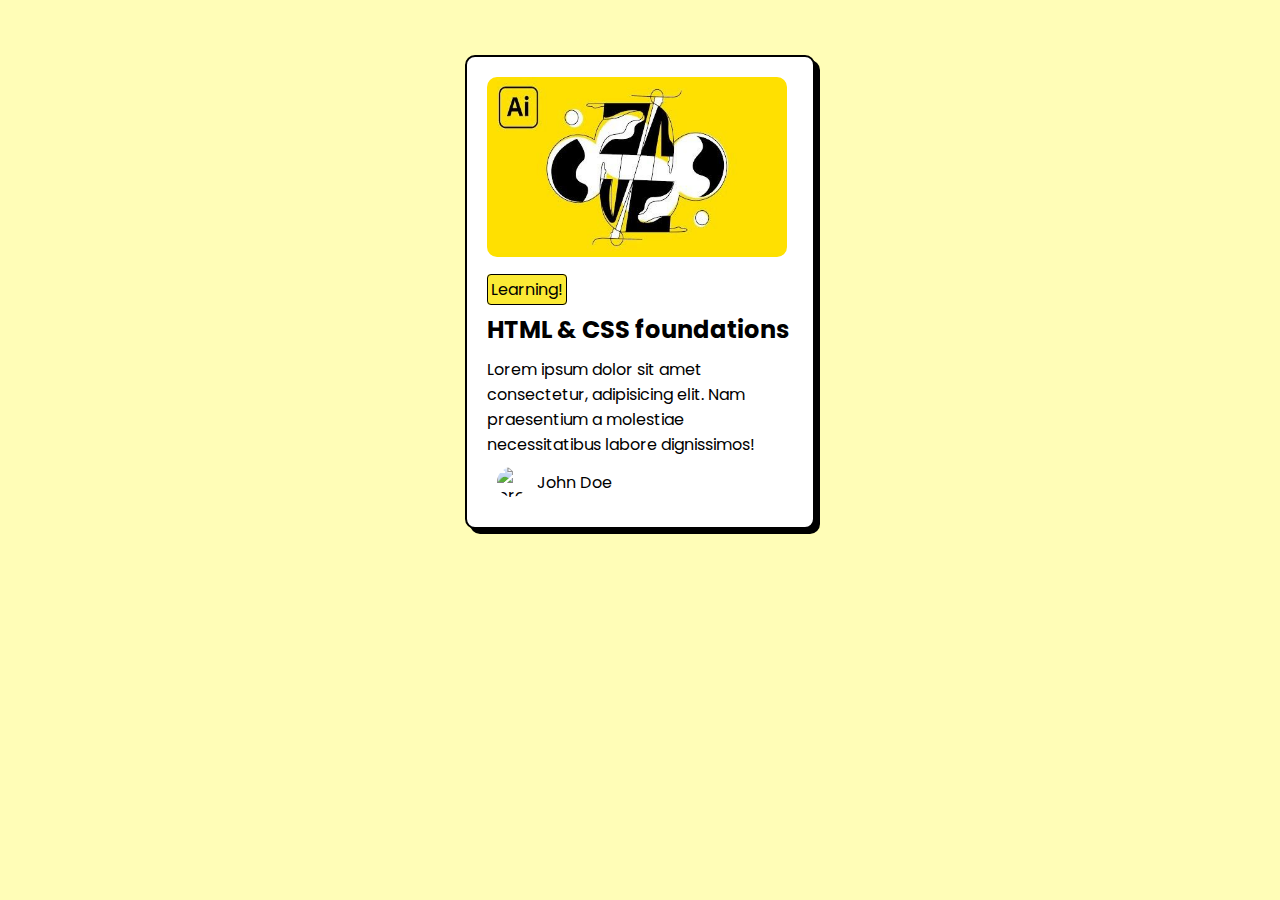
==== blog-preview/index.html @ d4d62aaf "blog preview" ====
<!DOCTYPE html>
<html lang="en">
<head>
    <meta charset="UTF-8">
    <meta name="viewport" content="width=device-width, initial-scale=1.0">
    <title>Document</title>
    <link rel="stylesheet" href="styles.css">
</head>
<body>
    <div class="out-box">
        <div class="img-div">
            <img src="vector.jpg" alt="code vector">
        </div>
        <p class="highlight">Learning!</p>
        <h2>HTML & CSS foundations</h2>
        <p>Lorem ipsum dolor sit amet consectetur, adipisicing elit. Nam praesentium a molestiae necessitatibus labore dignissimos!</p>
        <div class="name">
            <img src="https://imgs.search.brave.com/gnmzfC6gmsMp7HuBLOEn2VGgZd7HB_UQ46gCI9AEmUE/rs:fit:860:0:0:0/g:ce/aHR0cHM6Ly91cGxv/YWQud2lraW1lZGlh/Lm9yZy93aWtpcGVk/aWEvY29tbW9ucy8y/LzIzL1NldGhfTWFj/RmFybGFuZV9TREND/XzIwMTdfKDM2NTI0/NTE2MTA2KS5qcGc" alt="profile pic">
            <p>John Doe</p>
        </div>
    </div>
</body>
</html>
---- blog-preview/styles.css ----
@import url('https://fonts.googleapis.com/css2?family=Poppins:wght@400;700&display=swap');

*{
    margin: 0;
    padding: 0;
}

body{
    font-family: 'Poppins', sans-serif;
    background-color: rgba(255, 252, 168, 0.829);
    display: flex;
    align-items: center;
    justify-content: center;
}

.out-box{
    box-sizing: border-box;
    border: 2px solid;
    border-radius: 10px;
    padding: 20px;
    background-color: rgb(255, 255, 255);
    width: 350px;
    margin: 55px;
    box-shadow: 5px 5px 0px black;
}

h2{
    padding: 10px 0;
}

.highlight{
    background-color: rgb(251, 234, 53);
    box-sizing: border-box;
    display: inline;
    padding: 3px;
    border: .5px solid;
    border-radius: 4px;
    text-decoration: none;
}

.img-div > img{
    width: 300px;
    height: 180px;
    border-radius: 10px;
    display: flex;
}

.img-div{
    box-sizing: border-box;
    width: 300px;
    height: 200px;
    border-radius: 10px;
}

.name{
    display: flex;
    flex-direction: row;
    align-items: center;
}

.name img{
    border-radius: 50%;
    height: 30px;
    width: 30px;
    object-fit: cover;
    padding: 10px;
}
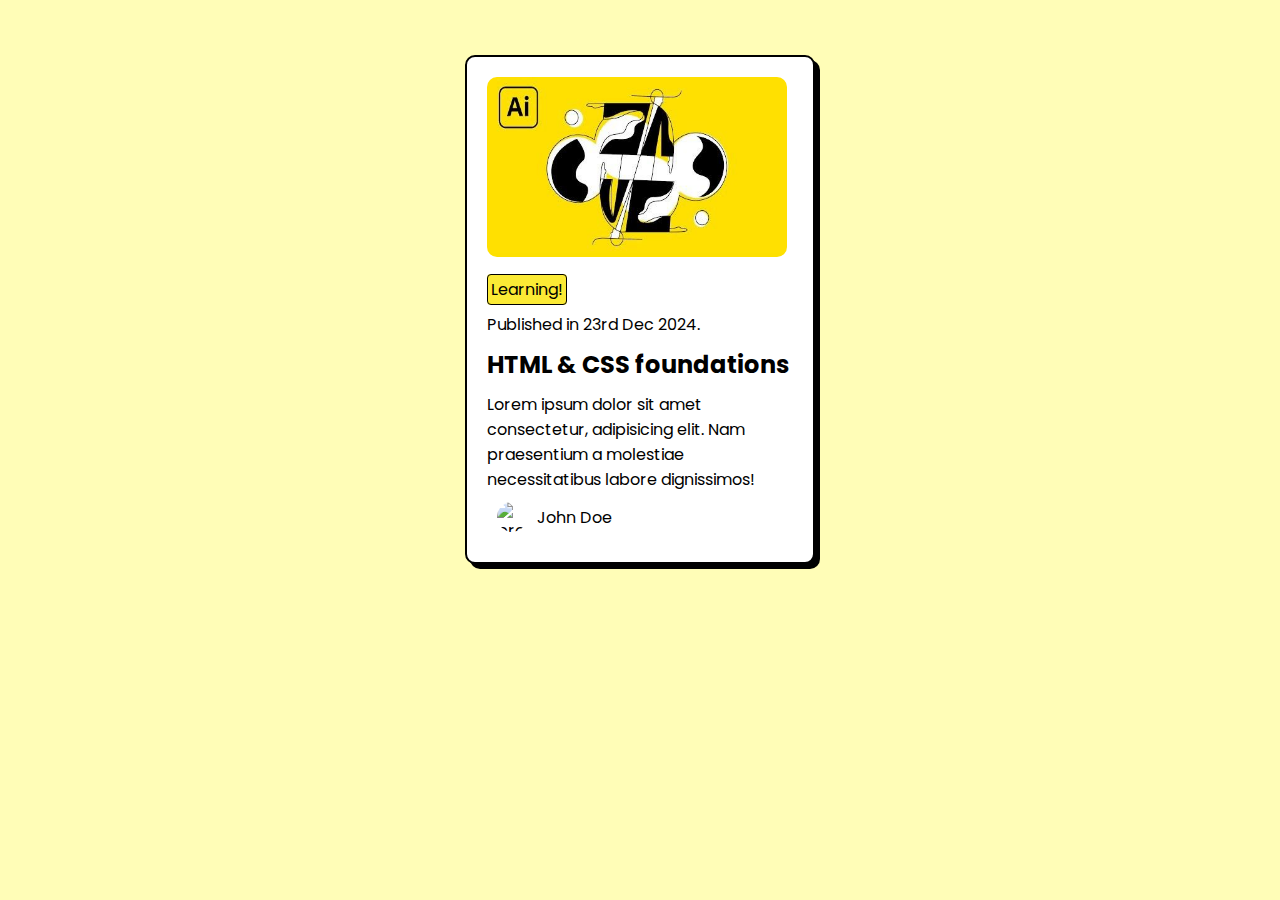
==== commit 4b7f8e5f: "blog preview" ====
--- a/blog-preview/index.html
+++ b/blog-preview/index.html
@@ -12,6 +12,7 @@
             <img src="vector.jpg" alt="code vector">
         </div>
         <p class="highlight">Learning!</p>
+        <p class="pub">Published in 23rd Dec 2024.</p>
         <h2>HTML & CSS foundations</h2>
         <p>Lorem ipsum dolor sit amet consectetur, adipisicing elit. Nam praesentium a molestiae necessitatibus labore dignissimos!</p>
         <div class="name">
--- a/blog-preview/styles.css
+++ b/blog-preview/styles.css
@@ -30,7 +30,6 @@
 
 .highlight{
     background-color: rgb(251, 234, 53);
-    box-sizing: border-box;
     display: inline;
     padding: 3px;
     border: .5px solid;
@@ -64,4 +63,8 @@
     width: 30px;
     object-fit: cover;
     padding: 10px;
+}
+
+.pub{
+    padding: 10px 0 0 0;
 }